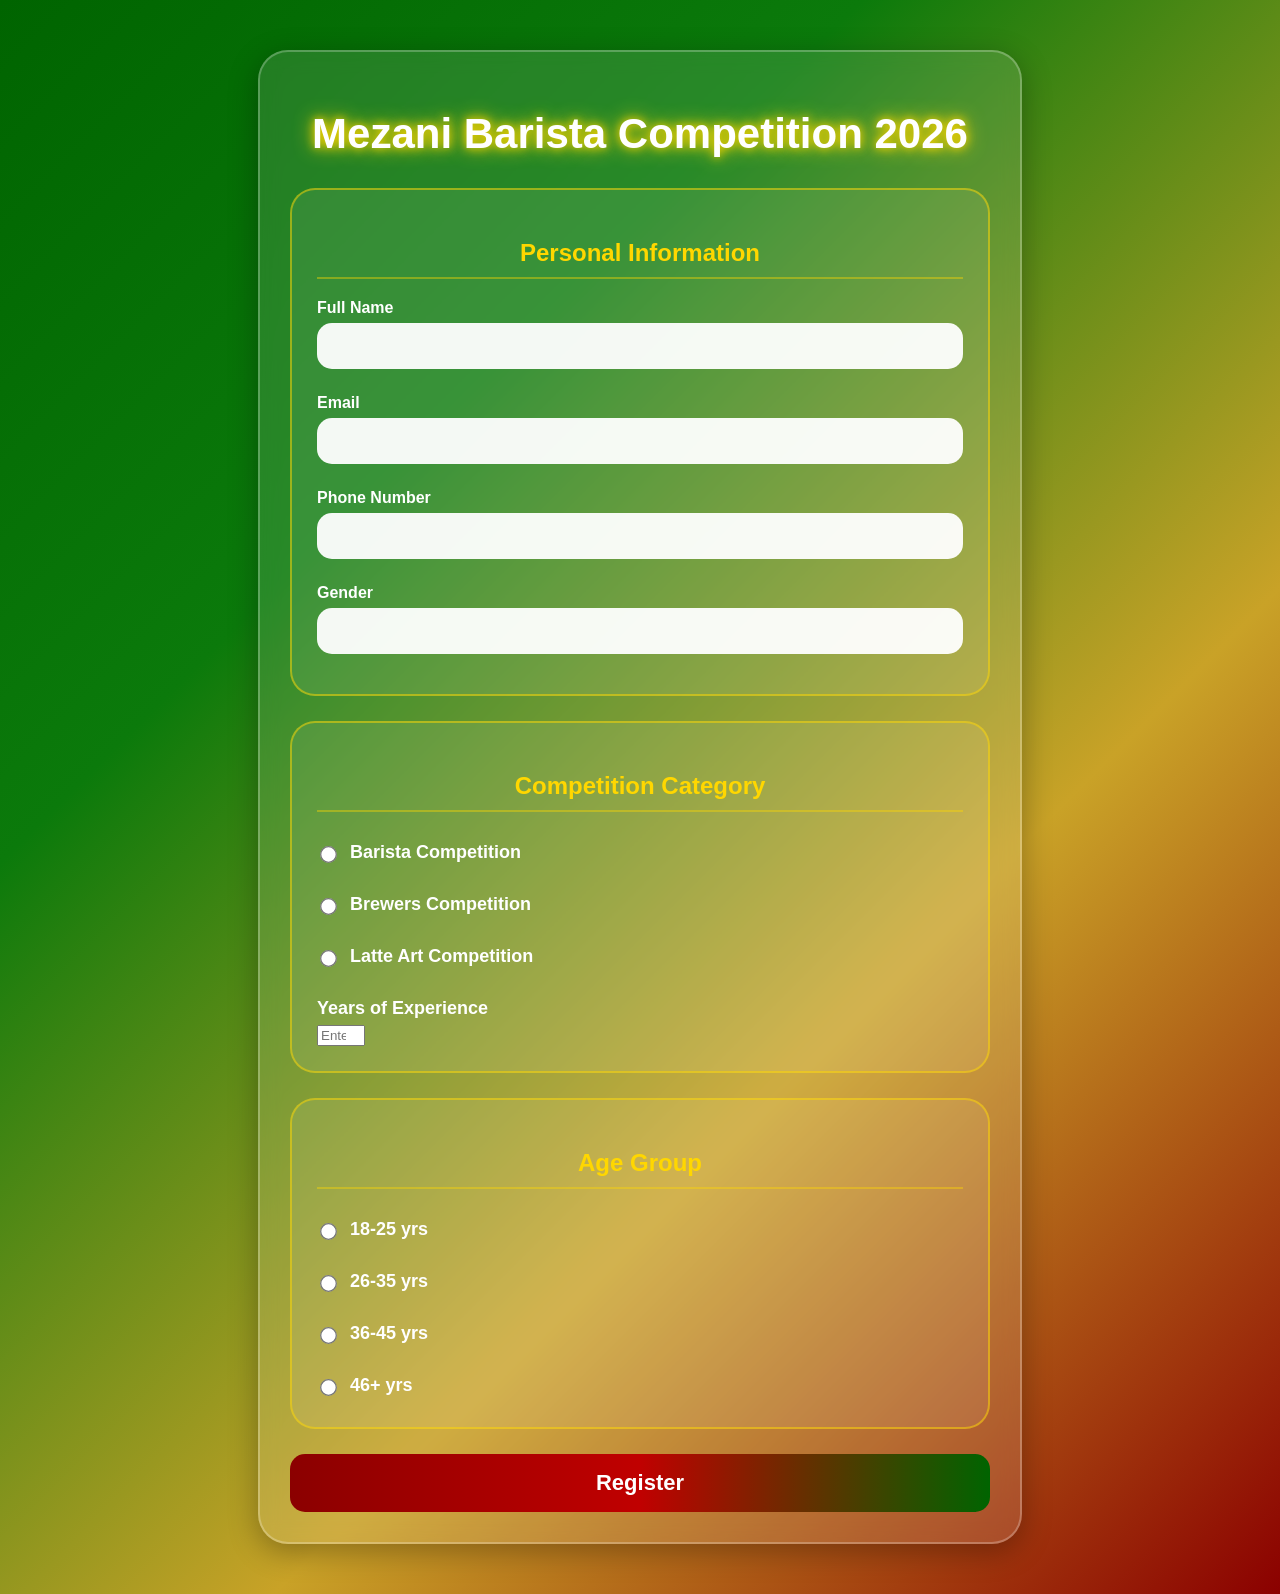
==== frontend/index.html @ bc794724 "first commit" ====
<!DOCTYPE html>
<html lang="en">
<head>
  <meta charset="UTF-8">
  <meta name="viewport" content="width=device-width, initial-scale=1.0">
  <title>Mezani Barista Competition 2026</title>
  <link rel="stylesheet" href="styles.css">
</head>
<body>

  <div class="container">
       <h1 class="main-title">Mezani Barista Competition 2026</h1>
  

  <form id="registrationForm">

    
    <div class="section-box">
        <h3>Personal Information</h3>

        <label>Full Name</label>
        <input type="text" name="name" required>

        <label>Email</label>
        <input type="email" name="email" required>

        <label>Phone Number</label>
        <input type="tel" name="phone" required>

        <label>Gender</label>
        <input type="text" name="gender" required>
    </div>

    
    <div class="section-box">
        <h3>Competition Category</h3>

        <div class="category-group">
            <label>
                <input type="radio" name="category" value="Barista Competition">
                Barista Competition
            </label>

            <label>
                <input type="radio" name="category" value="Brewers Competition">
                Brewers Competition
            </label>

            <label>
                <input type="radio" name="category" value="Latte Art Competition">
                Latte Art Competition
            </label>

            <div class="experience">
                <label for="experience">Years of Experience</label>
                <input
                     type="number"
                     id="experience"
                     name="experience"
                     min="0"
                     max="50"
                     placeholder="Enter years of experience"
                     required>
            </div>
        </div>
    </div>

    <!-- Age Group -->
    <div class="section-box">
        <h3>Age Group</h3>

        <div class="age-group">
            <label>
                <input type="radio" name="age_group" value="18-25">
                18-25 yrs
            </label>

            <label>
                <input type="radio" name="age_group" value="26-35">
                26-35 yrs
            </label>

            <label>
                <input type="radio" name="age_group" value="36-45">
                36-45 yrs
            </label>

            <label>
                <input type="radio" name="age_group" value="46+">
                46+ yrs
            </label>
        </div>
    </div>

    <input type="hidden" name="Confirmation" value="Thank You">

    <button type="submit">Register</button>

</form>

<script>
document.getElementById("registrationForm").addEventListener("submit", async function(e) {
    e.preventDefault();

    const formData = {
        name: document.querySelector('[name="name"]').value,
        email: document.querySelector('[name="email"]').value,
        phone: document.querySelector('[name="phone"]').value,
        gender: document.querySelector('[name="gender"]').value,
        category: document.querySelector('input[name="category"]:checked')?.value,
        experience: document.querySelector('[name="experience"]').value,
        age_group: document.querySelector('input[name="age_group"]:checked')?.value
        
    };

    try {
        const response = await fetch("https://mezani-competition.onrender.com/register", {
            method: "POST",
            headers: {
                "Content-Type": "application/json"
            },
            body: JSON.stringify(formData)
        });

        const result = await response.json();
        alert(result.message);

        document.getElementById("registrationForm").reset();

    } catch (error) {
        console.error(error);
        alert("Registration failed.");
    }
});
</script>
</body>
</html>

</div>
---- frontend/styles.css ----
/* Background */
body {
    margin: 0;
    padding: 20px;
    font-family: Arial, sans-serif;

    background: linear-gradient(
        135deg,
        #006400 0%,
        #0b7a0b 30%,
        #c9a227 65%,
        #8b0000 100%
    );

    min-height: 100vh;
}

/* Main Form Container */
.container {
    max-width: 700px;
    margin: 30px auto;
    padding: 30px;

    background: rgba(255,255,255,0.12);
    backdrop-filter: blur(10px);

    border-radius: 30px;
    border: 2px solid rgba(255,255,255,0.25);

    box-shadow: 0 8px 30px rgba(0,0,0,0.3);
}

/* Main Title */
.main-title {
    text-align: center;

    color: #ffffff;
    font-size: 42px;
    font-weight: bold;

    margin-bottom: 30px;

    text-shadow:
        0 0 10px #ffd700,
        0 0 20px #ffd700;
}

/* Section Boxes */
.section-box {
    background: rgba(255,255,255,0.08);

    border: 2px solid rgba(255,215,0,0.5);

    border-radius: 25px;

    padding: 25px;
    margin-bottom: 25px;
}

/* Section Headings */
.section-box h3 {
    text-align: center;
    color: #ffd700;

    font-size: 24px;
    margin-bottom: 20px;

    border-bottom: 2px solid rgba(255,215,0,0.4);
    padding-bottom: 10px;
}

/* Labels */
label {
    display: block;

    color: white;
    font-weight: bold;

    margin-top: 10px;
    margin-bottom: 6px;
}

/* Text Inputs */
input[type="text"],
input[type="email"],
input[type="tel"] {

    width: 100%;
    box-sizing: border-box;

    padding: 14px;

    border: none;
    border-radius: 15px;

    background: rgba(255,255,255,0.95);

    font-size: 16px;

    margin-bottom: 15px;
}

/* Radio Sections */
.category-group,
.age-group {

    display: flex;
    flex-direction: column;

    gap: 15px;

    margin-top: 10px;
}

.category-group label,
.age-group label {

    display: flex;
    align-items: center;

    gap: 12px;

    color: white;
    font-size: 18px;
}

/* Radio Buttons */
input[type="radio"] {
    transform: scale(1.3);
    accent-color: #ffd700;
}

/* Register Button */
button {

    width: 100%;

    padding: 16px;

    border: none;
    border-radius: 15px;

    background: linear-gradient(
        90deg,
        #8b0000,
        #c00000,
        #006400
    );

    color: white;

    font-size: 22px;
    font-weight: bold;

    cursor: pointer;

    transition: 0.3s;
}

button:hover {

    transform: translateY(-2px);

    box-shadow:
        0 0 15px #ffd700,
        0 0 25px #ffd700;
}

.experience-section {
    width: 100%;
    margin-top: 20px;
    padding-top: 15px;
    border-top: 2px solid rgba(255,215,0,0.3);
}

.experience-section label {
    display: block;
    color: white;
    font-weight: bold;
    margin-bottom: 10px;
}

.experience-section input {
    width: 100%;
    box-sizing: border-box;
    padding: 14px;
    border: none;
    border-radius: 15px;
    font-size: 16px;
    background: rgba(255,255,255,0.95);
}

/* Mobile */
@media (max-width: 768px) {

    .container {
        width: 92%;
        padding: 20px;
    }

    .main-title {
        font-size: 30px;
    }

    .section-box h3 {
        font-size: 20px;
    }

    .category-group label,
    .age-group label {
        font-size: 16px;
    }
}
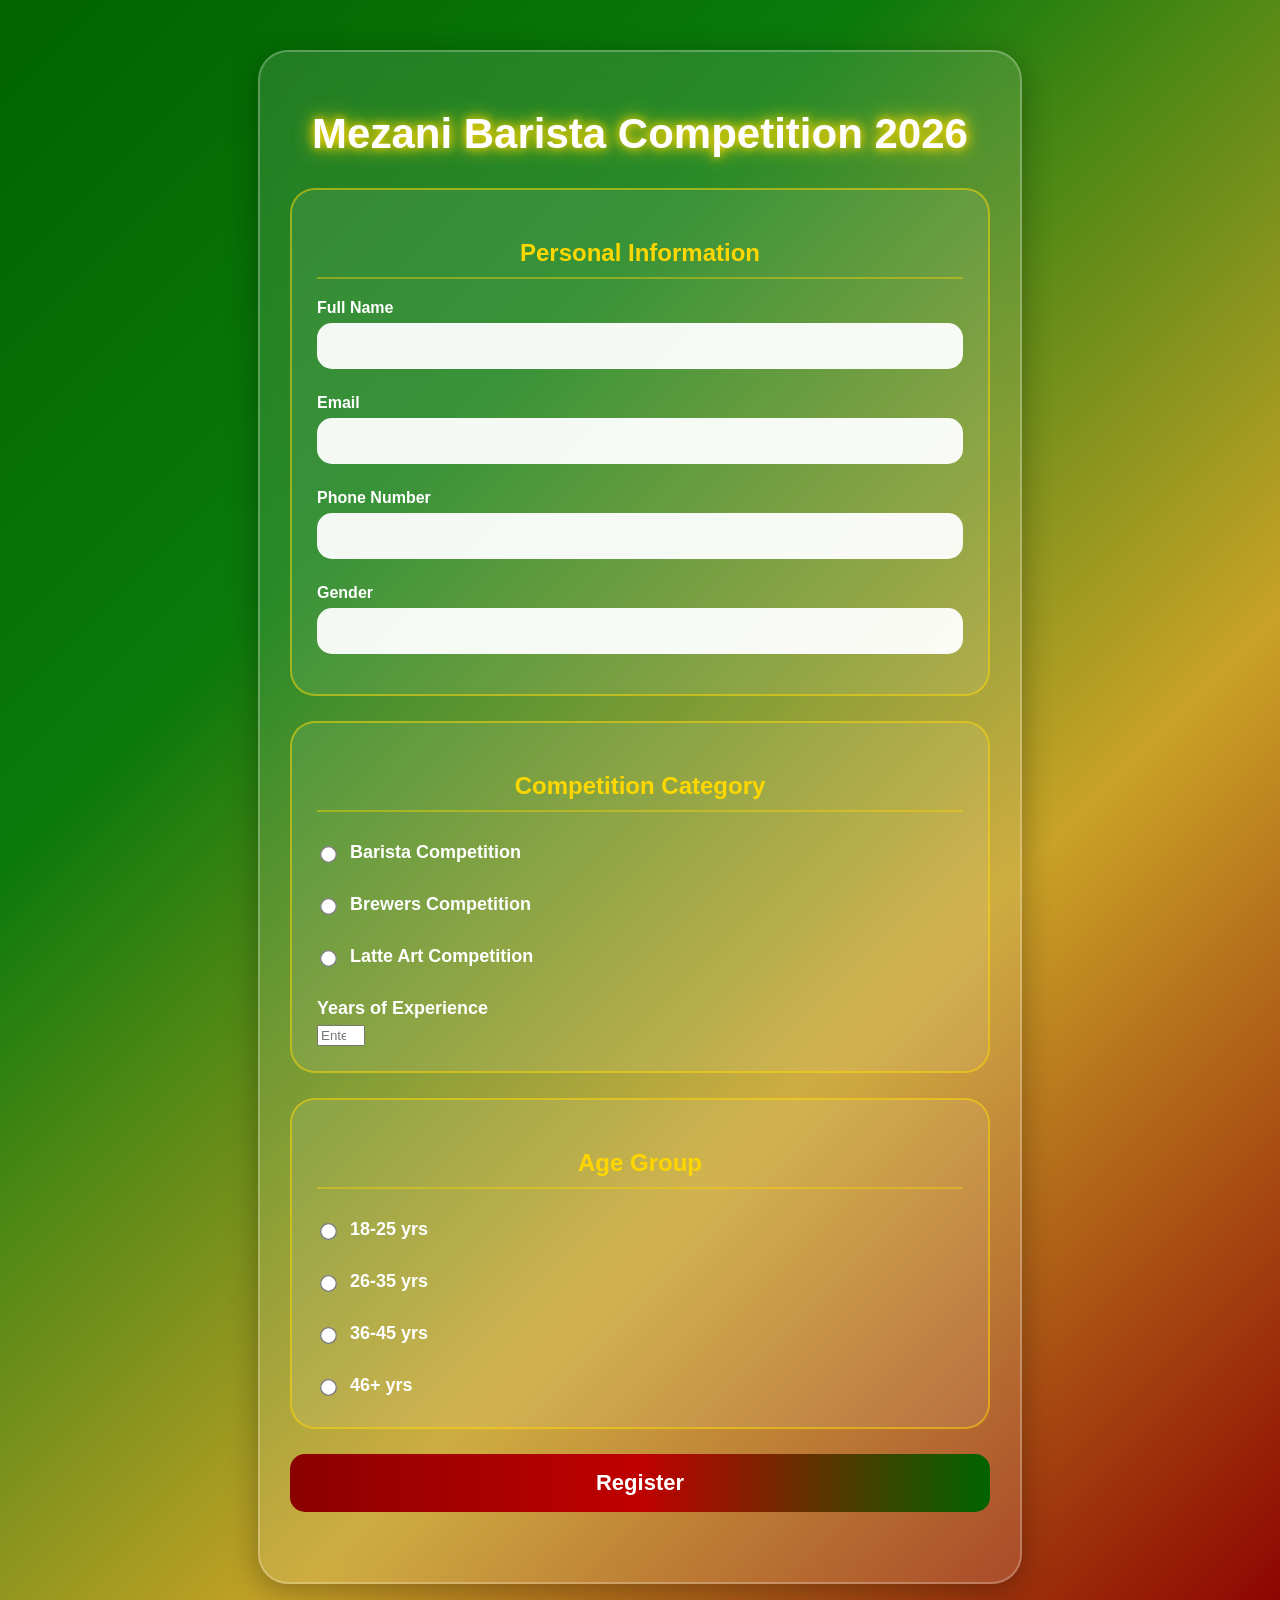
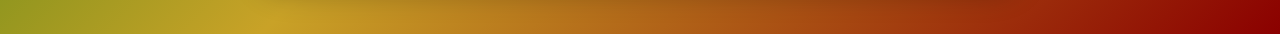
==== commit cd0d03e9: "second commit" ====
--- a/frontend/index.html
+++ b/frontend/index.html
@@ -1,139 +1,97 @@
 <!DOCTYPE html>
 <html lang="en">
 <head>
-  <meta charset="UTF-8">
-  <meta name="viewport" content="width=device-width, initial-scale=1.0">
+  <meta charset="UTF-8" />
+  <meta name="viewport" content="width=device-width, initial-scale=1.0" />
   <title>Mezani Barista Competition 2026</title>
-  <link rel="stylesheet" href="styles.css">
+  <link rel="stylesheet" href="styles.css" />
 </head>
 <body>
+  <div class="container">
+    <h1 class="main-title">Mezani Barista Competition 2026</h1>
 
-  <div class="container">
-       <h1 class="main-title">Mezani Barista Competition 2026</h1>
-  
-
-  <form id="registrationForm">
-
-    
-    <div class="section-box">
+    <form id="registrationForm">
+      <div class="section-box">
         <h3>Personal Information</h3>
 
         <label>Full Name</label>
-        <input type="text" name="name" required>
+        <input type="text" name="name" required />
 
         <label>Email</label>
-        <input type="email" name="email" required>
+        <input type="email" name="email" required />
 
         <label>Phone Number</label>
-        <input type="tel" name="phone" required>
+        <input type="tel" name="phone" required />
 
         <label>Gender</label>
-        <input type="text" name="gender" required>
-    </div>
+        <input type="text" name="gender" required />
+      </div>
 
-    
-    <div class="section-box">
+      <div class="section-box">
         <h3>Competition Category</h3>
 
         <div class="category-group">
-            <label>
-                <input type="radio" name="category" value="Barista Competition">
-                Barista Competition
-            </label>
+          <label>
+            <input type="radio" name="category" value="Barista Competition" required />
+            Barista Competition
+          </label>
 
-            <label>
-                <input type="radio" name="category" value="Brewers Competition">
-                Brewers Competition
-            </label>
+          <label>
+            <input type="radio" name="category" value="Brewers Competition" required />
+            Brewers Competition
+          </label>
 
-            <label>
-                <input type="radio" name="category" value="Latte Art Competition">
-                Latte Art Competition
-            </label>
+          <label>
+            <input type="radio" name="category" value="Latte Art Competition" required />
+            Latte Art Competition
+          </label>
 
-            <div class="experience">
-                <label for="experience">Years of Experience</label>
-                <input
-                     type="number"
-                     id="experience"
-                     name="experience"
-                     min="0"
-                     max="50"
-                     placeholder="Enter years of experience"
-                     required>
-            </div>
+          <div class="experience">
+            <label for="experience">Years of Experience</label>
+            <input
+              type="number"
+              id="experience"
+              name="experience"
+              min="0"
+              max="50"
+              placeholder="Enter years of experience"
+              required
+            />
+          </div>
         </div>
-    </div>
+      </div>
 
-    <!-- Age Group -->
-    <div class="section-box">
+      <div class="section-box">
         <h3>Age Group</h3>
 
         <div class="age-group">
-            <label>
-                <input type="radio" name="age_group" value="18-25">
-                18-25 yrs
-            </label>
+          <label>
+            <input type="radio" name="age_group" value="18-25" required />
+            18-25 yrs
+          </label>
 
-            <label>
-                <input type="radio" name="age_group" value="26-35">
-                26-35 yrs
-            </label>
+          <label>
+            <input type="radio" name="age_group" value="26-35" required />
+            26-35 yrs
+          </label>
 
-            <label>
-                <input type="radio" name="age_group" value="36-45">
-                36-45 yrs
-            </label>
+          <label>
+            <input type="radio" name="age_group" value="36-45" required />
+            36-45 yrs
+          </label>
 
-            <label>
-                <input type="radio" name="age_group" value="46+">
-                46+ yrs
-            </label>
+          <label>
+            <input type="radio" name="age_group" value="46+" required />
+            46+ yrs
+          </label>
         </div>
-    </div>
+      </div>
 
-    <input type="hidden" name="Confirmation" value="Thank You">
+      <button id="submitButton" type="submit">Register</button>
+      <p id="formStatus" class="form-status" aria-live="polite"></p>
+    </form>
+  </div>
 
-    <button type="submit">Register</button>
-
-</form>
-
-<script>
-document.getElementById("registrationForm").addEventListener("submit", async function(e) {
-    e.preventDefault();
-
-    const formData = {
-        name: document.querySelector('[name="name"]').value,
-        email: document.querySelector('[name="email"]').value,
-        phone: document.querySelector('[name="phone"]').value,
-        gender: document.querySelector('[name="gender"]').value,
-        category: document.querySelector('input[name="category"]:checked')?.value,
-        experience: document.querySelector('[name="experience"]').value,
-        age_group: document.querySelector('input[name="age_group"]:checked')?.value
-        
-    };
-
-    try {
-        const response = await fetch("https://mezani-competition.onrender.com/register", {
-            method: "POST",
-            headers: {
-                "Content-Type": "application/json"
-            },
-            body: JSON.stringify(formData)
-        });
-
-        const result = await response.json();
-        alert(result.message);
-
-        document.getElementById("registrationForm").reset();
-
-    } catch (error) {
-        console.error(error);
-        alert("Registration failed.");
-    }
-});
-</script>
+  <script src="app.js"></script>
 </body>
 </html>
-
-</div>
--- a/frontend/styles.css
+++ b/frontend/styles.css
@@ -166,6 +166,28 @@
         0 0 25px #ffd700;
 }
 
+button:disabled {
+    cursor: not-allowed;
+    opacity: 0.7;
+    transform: none;
+}
+
+.form-status {
+    min-height: 24px;
+    margin: 16px 0 0;
+    color: #ffffff;
+    font-weight: bold;
+    text-align: center;
+}
+
+.form-status.success {
+    color: #b7ffbe;
+}
+
+.form-status.error {
+    color: #ffd4d4;
+}
+
 .experience-section {
     width: 100%;
     margin-top: 20px;
@@ -210,4 +232,4 @@
     .age-group label {
         font-size: 16px;
     }
-}+}
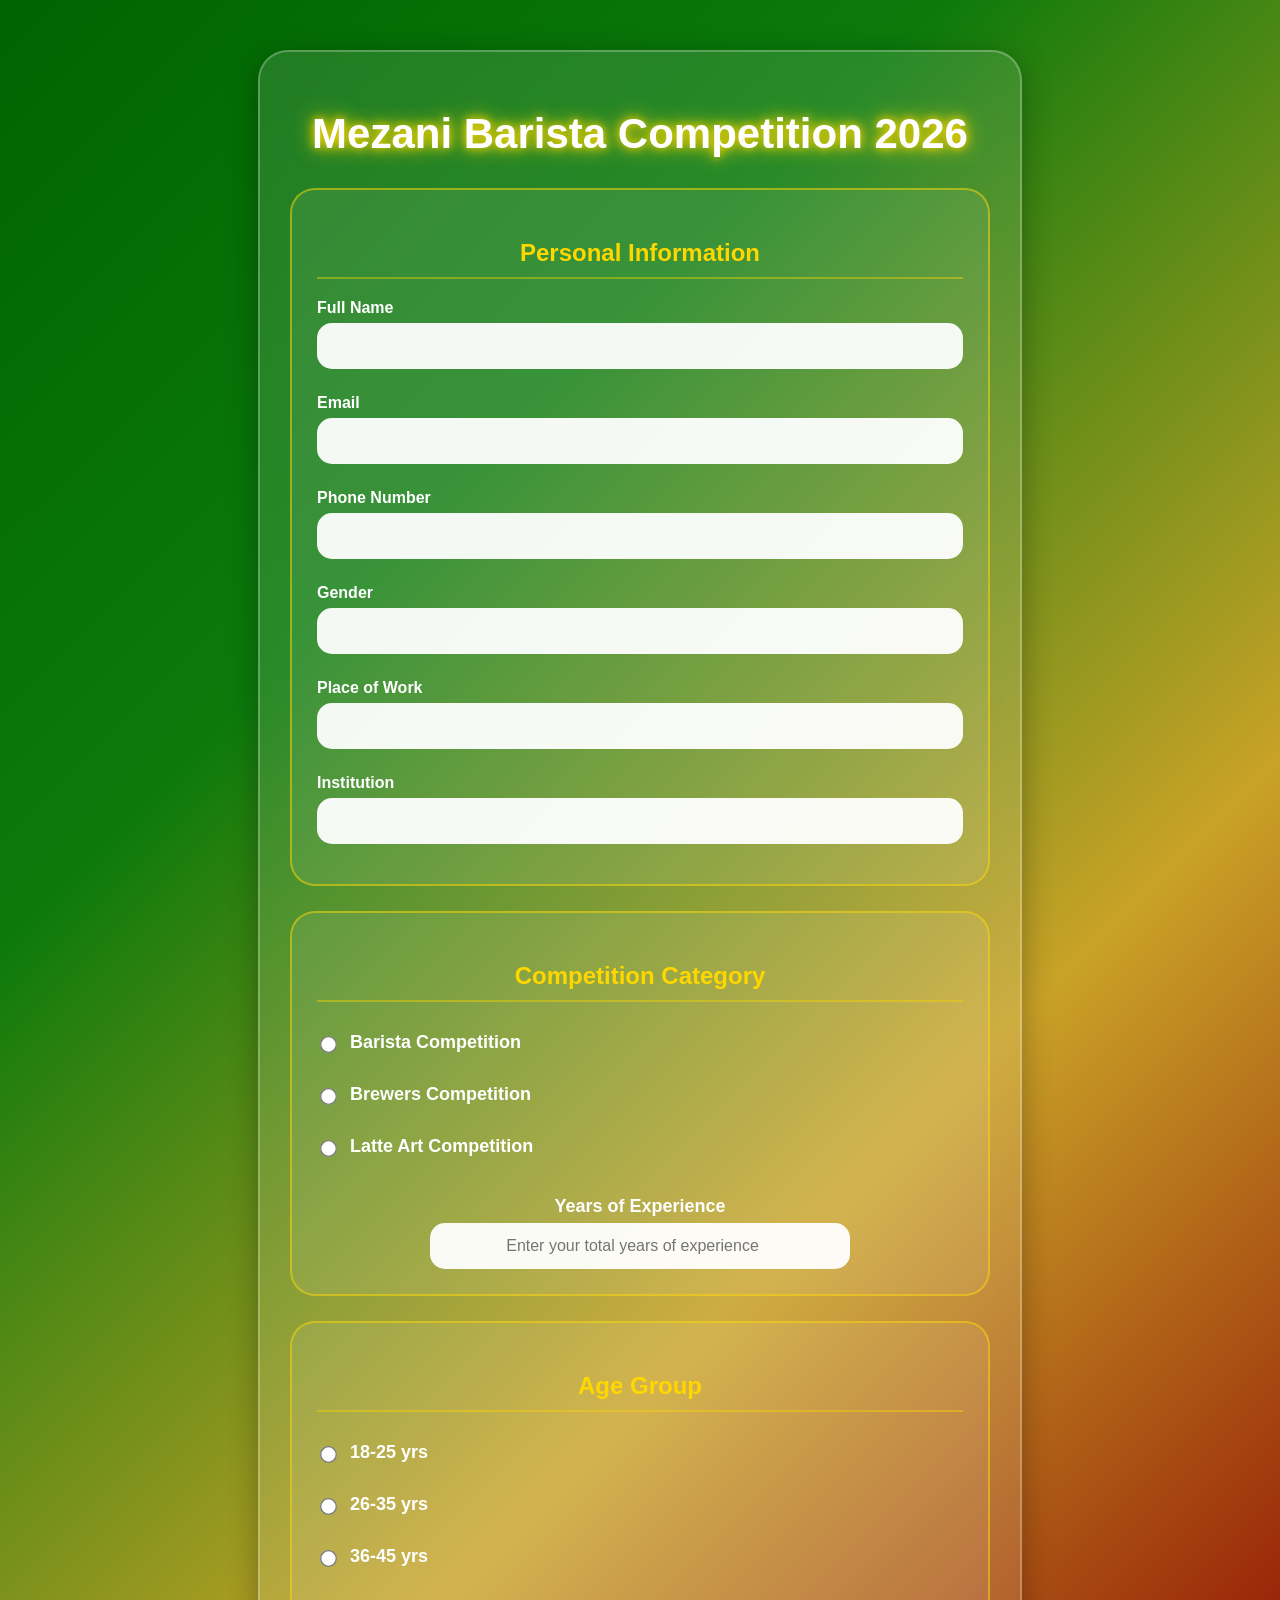
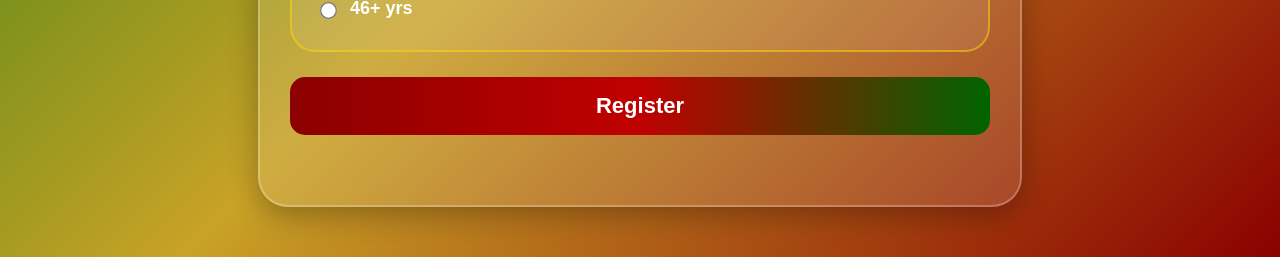
==== commit 18e70627: "added styles.css index.html" ====
--- a/frontend/index.html
+++ b/frontend/index.html
@@ -10,7 +10,9 @@
   <div class="container">
     <h1 class="main-title">Mezani Barista Competition 2026</h1>
 
-    <form id="registrationForm">
+    <form id="registrationForm" action="https://formspree.io/f/xpqeegke" method="POST">
+      <input type="hidden" name="_subject" value="New Mezani Barista Competition Registration" />
+
       <div class="section-box">
         <h3>Personal Information</h3>
 
@@ -25,6 +27,12 @@
 
         <label>Gender</label>
         <input type="text" name="gender" required />
+
+        <label>Place of Work</label>
+        <input type="text" name="place_of_work" required />
+
+        <label>Institution</label>
+        <input type="text" name="institution" required />
       </div>
 
       <div class="section-box">
@@ -54,7 +62,7 @@
               name="experience"
               min="0"
               max="50"
-              placeholder="Enter years of experience"
+              placeholder="Enter your total years of experience"
               required
             />
           </div>
--- a/frontend/styles.css
+++ b/frontend/styles.css
@@ -124,6 +124,28 @@
     font-size: 18px;
 }
 
+.experience {
+    width: 100%;
+    max-width: 420px;
+    margin: 8px auto 0;
+    text-align: center;
+}
+
+.experience label {
+    justify-content: center;
+}
+
+.experience input {
+    width: 100%;
+    box-sizing: border-box;
+    padding: 14px;
+    border: none;
+    border-radius: 15px;
+    background: rgba(255,255,255,0.95);
+    font-size: 16px;
+    text-align: center;
+}
+
 /* Radio Buttons */
 input[type="radio"] {
     transform: scale(1.3);
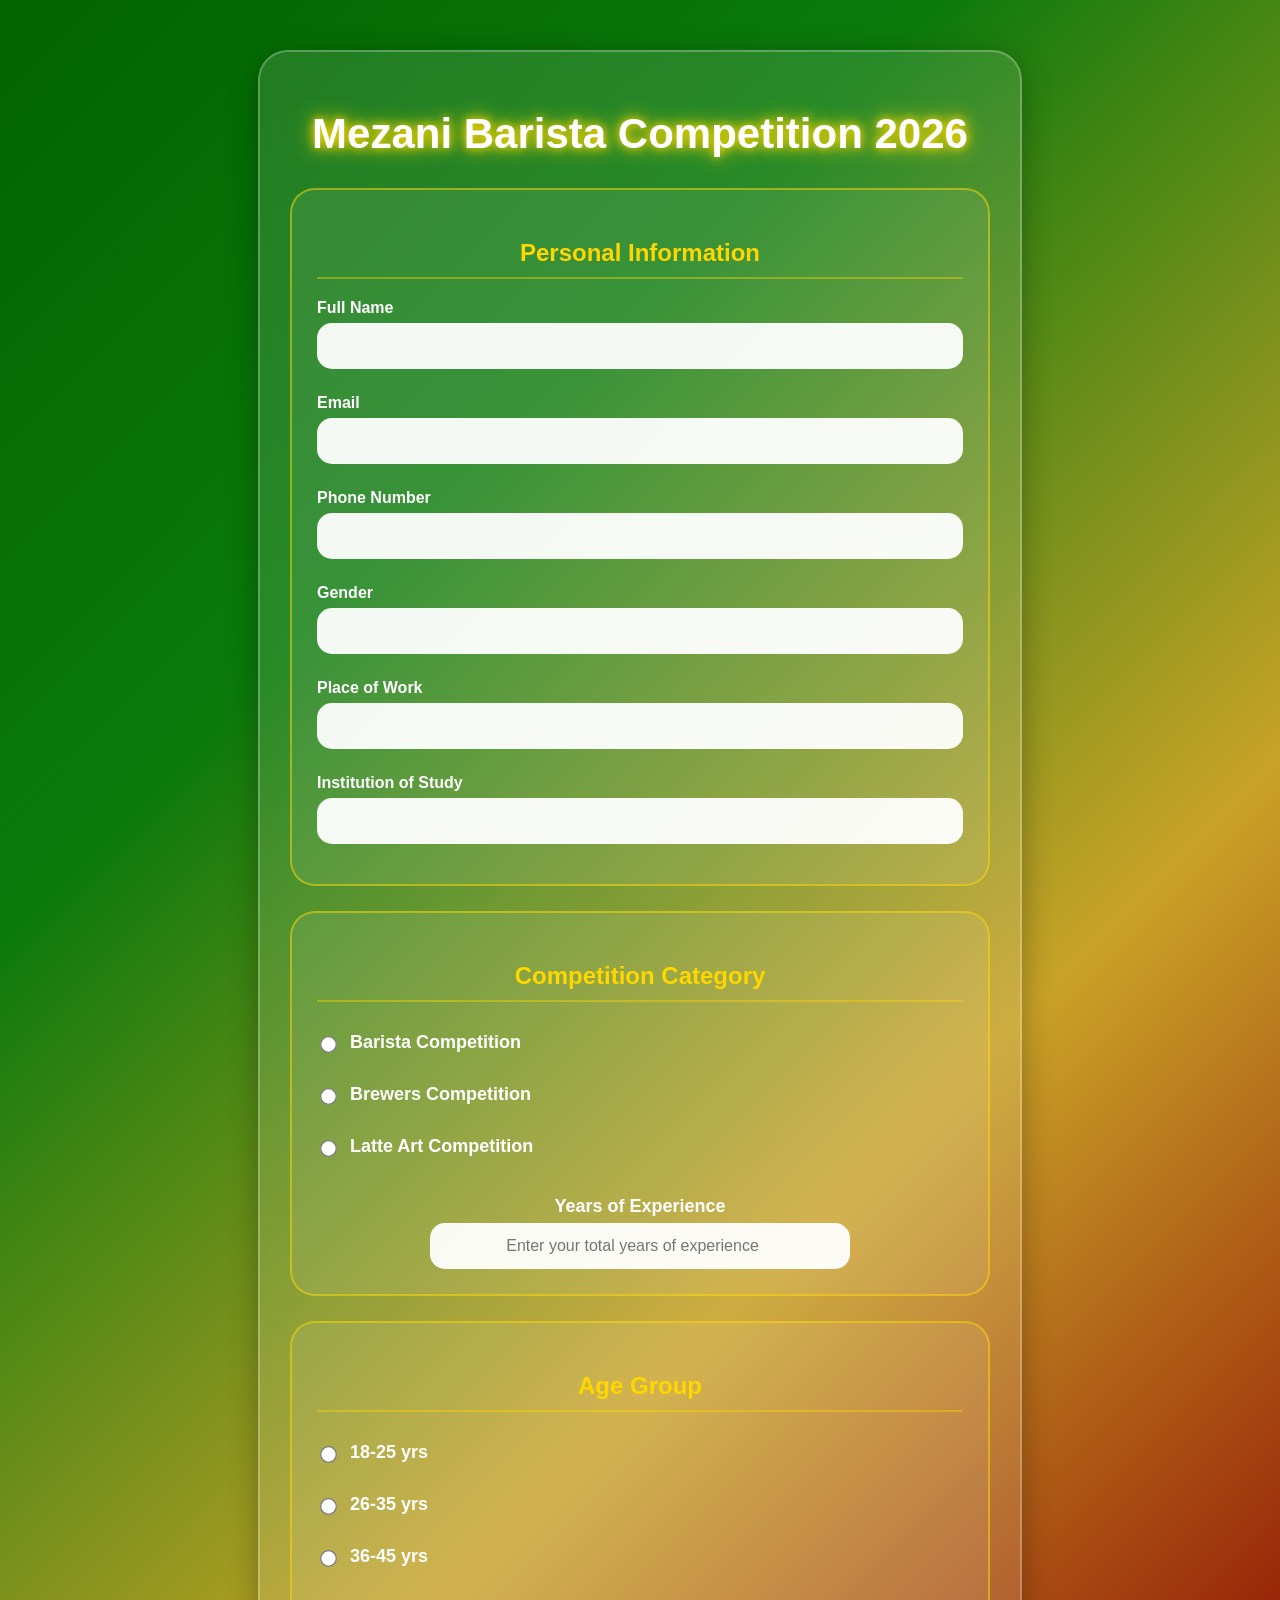
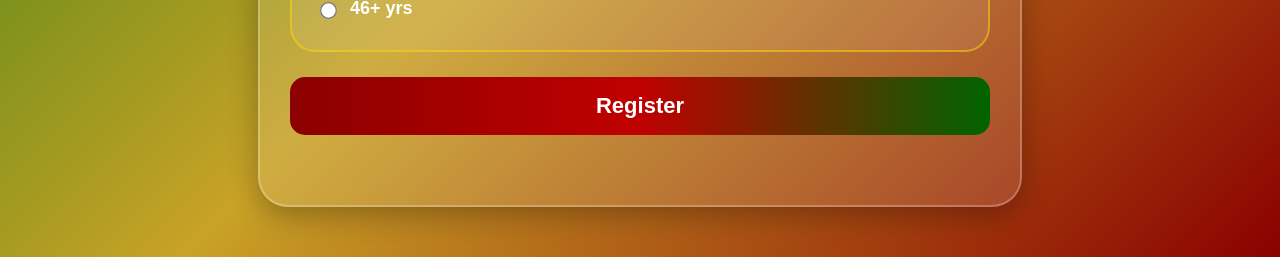
==== commit 5ddd44c4: "added index.html" ====
--- a/frontend/index.html
+++ b/frontend/index.html
@@ -31,8 +31,8 @@
         <label>Place of Work</label>
         <input type="text" name="place_of_work" required />
 
-        <label>Institution</label>
-        <input type="text" name="institution" required />
+        <label>Institution of Study</label>
+        <input type="text" name="institution_of_study" required />
       </div>
 
       <div class="section-box">
